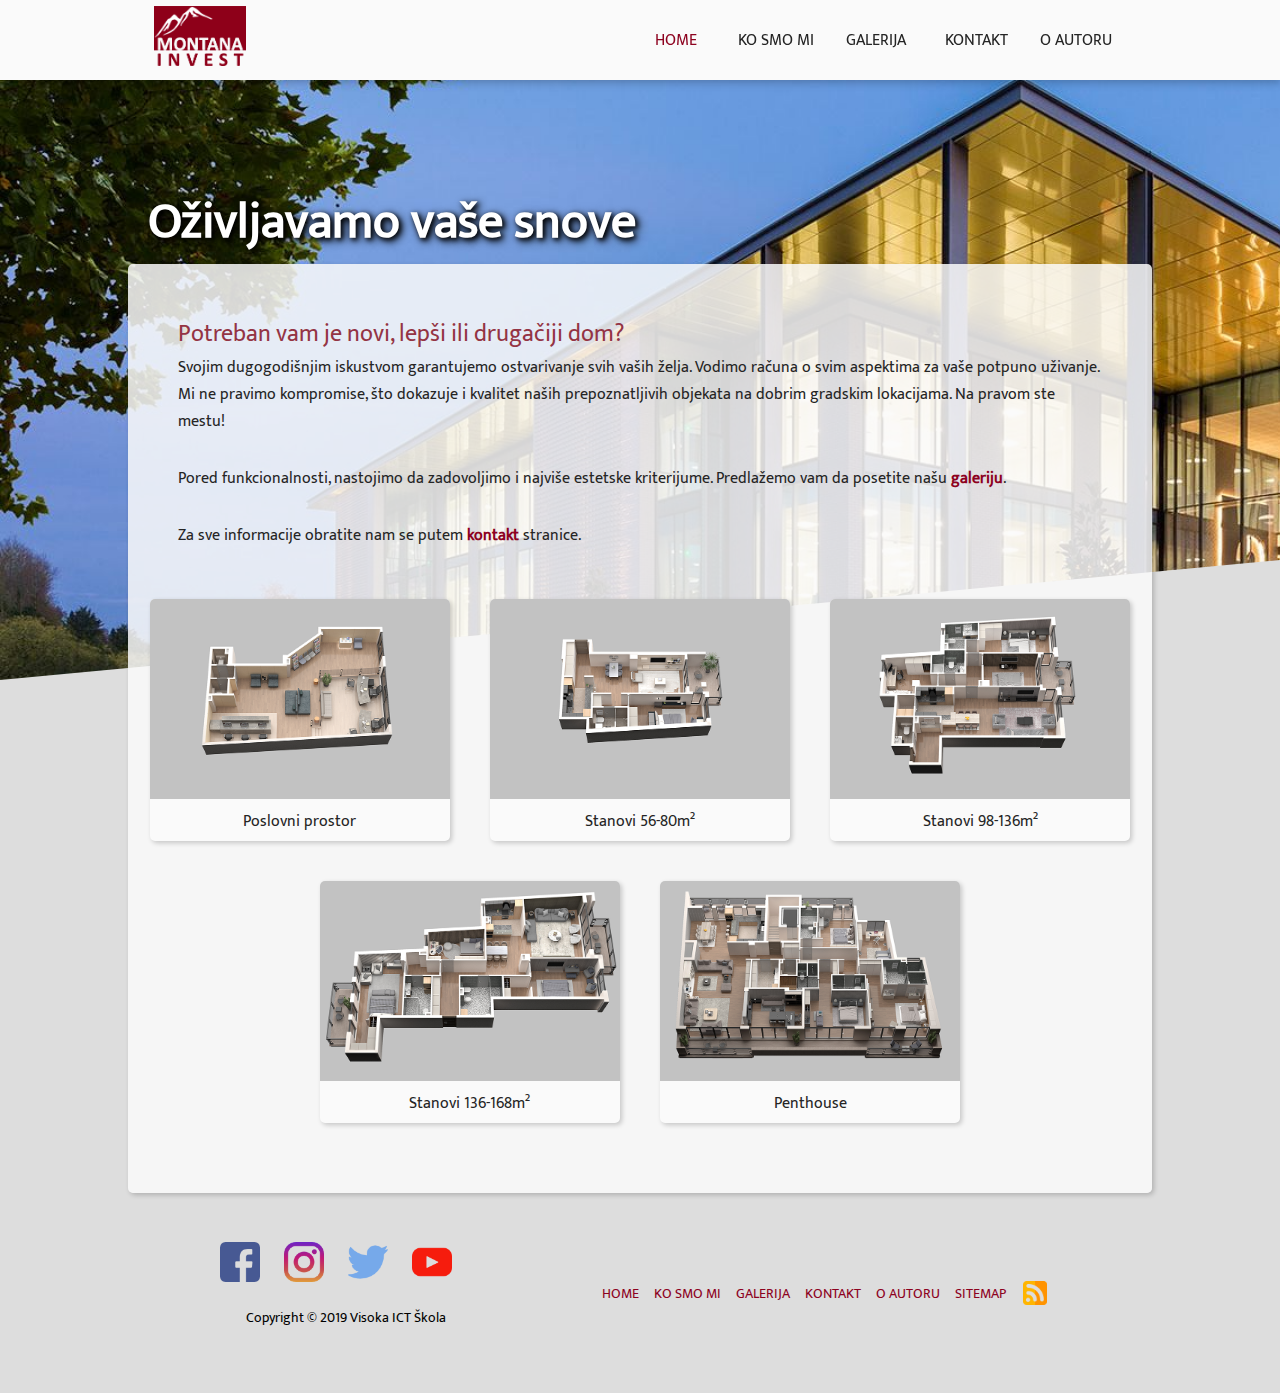
==== index.html @ 6c75fbe8 "novi" ====
<!DOCTYPE html>
<html>
	<head>
		<title>MONTANA INVEST - NA PRAVOM STE MESTU!</title>
		<link rel="stylesheet" type="text/css" href="css/style.css"/>
		<link rel="shortcut icon" href="favicon.ico"/>
		<meta charset="utf-8"/>
		<meta name="viewport" content="width=device-width, initial-scale=1"/>
		<meta name="author" content="Mihailo Ilic"/>
		<meta name="description" content="Osećajte se prijatno i bezbedno u vašem novom domu. Mi ćemo se pobrinuti za sve u cilju vašeg potpunog užitka bez kompromisa."/>
		<meta name="keywords" content="montana, invest, zgrada, stan"/> 
	</head>
	<body>
		<!-- Header -->
		<header class="header">
			<div class="logo">
				<a href="index.html">
					<img src="img/logo.png" alt="logo" />
				</a>
			</div>
			<div class="meni">
				<ul>
					<a class="active" href="index.html">
						<li>HOME</li>
					</a>
					<a href="about.html">
						<li>KO SMO MI</li>
					</a>
					<a href="gallery.html">
						<li>GALERIJA</li>
					</a>
					<a href="contact.html">
						<li>KONTAKT</li>
					</a>
					<a href="author.html">
						<li>O AUTORU</li>
					</a>
				</ul>
			</div>
			<!-- Responsive meni vertikalna lista-->
			<div class="vmeni">
				<a href="#">MENI&blacktriangledown;</a>
				<div class="vsadrzaj">
					<ul>
						<a class="active" href="index.html">
							<li>HOME</li>
						</a>
						<a href="about.html">
							<li>KO SMO MI</li>
						</a>
						<a href="gallery.html">
							<li>GALERIJA</li>
						</a>
						<a href="contact.html">
							<li>KONTAKT</li>
						</a>
						<a href="author.html">
							<li>O AUTORU</li>
						</a>
					</ul>
				</div>
			</div>
		</header>
		<!-- Sadrzaj -->
		<main>
			<div class="bg home"></div>
			<div class="okvir">
				<h1>Oživljavamo vaše snove</h1>
				<div class="content">
					<section class="tekst">
						<article>
							<header>
								<h2>Potreban vam je novi, lepši ili drugačiji dom?</h2>
							</header>
							<p>Svojim dugogodišnjim iskustvom garantujemo ostvarivanje svih vaših želja. Vodimo računa o svim aspektima za vaše potpuno uživanje. Mi ne pravimo kompromise, što dokazuje i kvalitet naših prepoznatljivih objekata na dobrim gradskim lokacijama. Na pravom ste mestu!</p>
							<p>Pored funkcionalnosti, nastojimo da zadovoljimo i najviše estetske kriterijume. Predlažemo vam da posetite našu <a href="gallery.html">galeriju</a>.</p>
							<p>Za sve informacije obratite nam se putem <a href="contact.html">kontakt</a> stranice.</p>
						</article>
					</section>
					<section class="ponuda">
						<a href="contact.html">
							<article>
								<figure>
									<img src="img/pprostor.png" alt="poslovni prostor" />
									<figcaption>Poslovni prostor</figcaption>
								</figure>
							</article>
						</a>
						<a href="contact.html">
							<article>
								<figure>
									<img src="img/stan1.png" alt="stan mali" />
									<figcaption>Stanovi 56-80m&sup2;</figcaption>
								</figure>
							</article>
						</a>
						<a href="contact.html">
							<article>
								<figure>
									<img src="img/stan2.png" alt="stan srednji" />
									<figcaption>Stanovi 98-136m&sup2;</figcaption>
								</figure>
							</article>
						</a>
						<a href="contact.html">
							<article>
								<figure>
									<img src="img/stan3.png" alt="stan veliki" />
									<figcaption>Stanovi 136-168m&sup2;</figcaption>
								</figure>
							</article>
						</a>
						<a href="contact.html">
							<article>
								<figure>
									<img src="img/penthouse.png" alt="penthouse" />
									<figcaption>Penthouse</figcaption>
								</figure>
							</article>
						</a>
					</section>
				</div>
			</div>
		</main>
		<!-- Footer --> 
		<footer>
			<div class="okvir">
					<div class="social">
						<ul>
							<li>
								<a href="http://www.facebook.com" target="_blank"><img src="img/facebook.png" alt="facebook"/></a>
							</li>
							<li>
								<a href="http://www.instagram.com" target="_blank"><img src="img/instagram.png" alt="instagram"/></a>
							</li>
							<li>
								<a href="http://www.twitter.com" target="_blank"><img src="img/twitter.png" alt="twitter"/></a>
							</li>
							<li>
								<a href="http://www.youtube.com" target="_blank"><img src="img/youtube.png" alt="youtube"/></a>
							</li>
						</ul>
						<div class="copy">
								<p>Copyright &copy; 2019 Visoka ICT Škola </p>
						</div>
					</div>
					<div class="fmeni">
						<ul>
							<a href="index.html">
								<li>HOME</li>
							</a>
							<a href="about.html">
								<li>KO SMO MI</li>
							</a>
							<a href="gallery.html">
								<li>GALERIJA</li>
							</a>
							<a href="contact.html">
								<li>KONTAKT</li>
							</a>
							<a href="author.html">
								<li>O AUTORU</li>
							</a>
							<a href="sitemap.xml">
								<li>SITEMAP</li>
							</a>
							<a href="rss.xml">
								<li><img src="img/rss.png" alt="rss" /></li>
							</a>
						</ul>
					</div>
			</div>
		</footer>
	</body>
</html>
---- css/style.css ----
@font-face {
	src: url("Mukta.ttf");
	font-family: "Mukta";
}
* {
	padding: 0px;
	margin: 0px;
	font-family: "Mukta";
}
a {
	text-decoration: none;
	color: #8d021f;
}
ul {
	list-style-type: none;
}
body {
	background-color: #ddd;
}
/* HEADER */
.header {
	position: fixed;
	top: 0px;
	left: 0px;
	z-index: 10;
	height: 80px;
	width: 100%;
	background-color: #fafafa;
	box-shadow: 1px 1px 10px rgba(0,0,0,0.3);
	display: flex;
	justify-content: space-between;
	align-items: center;
	padding: 0px 12%;
	box-sizing: border-box;
}
.logo img {
	height: 60px;
}
.logo img:hover {
	filter: drop-shadow(0px 0px 5px rgba(0,0,0,0.5));
}
.meni {
	height: 80px;
	
}
.meni ul {
	height: 80px;
	display: flex;
	align-items: center;
	
}
.meni ul li {
	width: 90px;
	margin: 5px;
	border-radius: 5px;
	text-align: center;
}
.meni ul a, .vsadrzaj ul a{
	text-decoration: none;
	color: #252525;
	
}
.meni ul a.active, .vsadrzaj ul a.active{
	color: #8d021f;
}
.meni ul li:hover, .vsadrzaj ul li:hover{
	background-color: #ddd;
	
}
/* RESPONSIVE VERTIKALNI MENI */
.vmeni{
	display: none;
	width: 60px;
	position: relative;
	font-size: 20px;
}
.vsadrzaj {
	display: none;
	position: absolute;
	left: -40px;
	width: 120px;
	
	background-color: #fafafa;
	box-shadow: 1px 1px 10px rgba(0,0,0,0.3);
	border-radius: 5px;
}
.vsadrzaj ul {
	text-align: center;
}
.vsadrzaj ul li {
	font-size: 16px;
	padding: 5px;
}
.vmeni:hover .vsadrzaj {
  display: block;
}
/* OKVIR */
main {
	position: relative;
	top: 80px;
	width: 100%;
	z-index: 2;	
	
	
}
.bg {
	position: absolute;
	height: 600px;
	width: 100%;
	z-index: -1;
	clip-path: polygon(0 0, 100% 0, 100% 80%, 0 100%);
	background-attachment: fixed;
	background-repeat: no-repeat;
	background-size: cover;
}
.bg.home{
	background-image: url("../img/home.jpg");
}
.bg.about{
	background-image: url("../img/about.jpg");
}
.bg.gallery{
	background-image: url("../img/gallery.jpg");
}
.bg.contact{
	background-image: url("../img/contact.jpg");
}
.bg.author{
	background-image: url("../img/author.jpg");
}
.okvir {
	padding-top: 100px;
	width: 80%;
	margin: 0px auto;
	animation: animacija 0.6s;
}
@keyframes animacija{
	0% { 
			transform: scale(0.9,0.9);	
			filter: opacity(60%) brightness(80%);
		
		}
	75% {
		transform: scale(1.02,1.02);
	}
	100% {  
			transform: scale(1,1);
			filter: none;
		}
}
.okvir h1 {
	margin-left: 20px;
	color: #fff;
	font-size: 50px;
	text-shadow: 3px 3px 10px #000, 2px 2px 5px #000;
}
/* SADRZAJ */
.content {
	background: rgba(250,250,250,0.85);
	width: 100%;
	min-height: 500px;
	border-radius: 5px;
	padding: 50px 0px;
	box-shadow: 2px 2px 5px rgba(0,0,0,0.2);
	box-sizing: border-box;
}  
.tekst {
	margin: 0px 50px;
}
.tekst h2 {
	color: #943444;
	font-weight: 400;
}
.tekst h3 {
	font-weight: 400;
	color: #943444;
	font-size: 16px;
}
.tekst p {
	margin-bottom: 30px;
	color: #252525;
}
.tekst a {
	font-weight: 600;
}
.distanca {
	margin-bottom: 100px;
}
/* SADRZAJ INDEX */
.ponuda {
	display: flex;
	flex-direction: row;
	flex-wrap: wrap;
	justify-content: center;
}
.ponuda a {
	color: #252525;
	margin: 20px;
}

.ponuda article {
	background-color: #fafafa;
	border-radius: 5px;
	box-shadow: 2px 2px 5px rgba(0,0,0,0.2);
}
.ponuda article:hover {
	box-shadow: 2px 2px 10px rgba(0,0,0,0.8);
}
.ponuda img {
	border-radius: 5px 5px 0px 0px;
	height: 200px;
}
.ponuda figcaption{
	padding-bottom: 6px;
	text-align: center;
}
/* GALERIJA SADRZAJ */
.galerija {
	padding: 0px 20px;
	display: flex;
	flex-direction: row;
	justify-content: space-evenly;
	flex-wrap: wrap;
}
.slika {
  width: 400px;
  height: 400px;
  display: flex;
  align-items: center;
  justify-content: center;
}
.slika img {
	width: 350px;
	height: 350px;
	border-radius: 5px;
	object-fit: cover;
	filter: saturate(0%);
	box-shadow: 2px 2px 5px rgba(0,0,0,0.2);
}
.slika img:hover {
	animation: zoom 0.5s;
	width: 400px;
	height: 400px;
	filter: saturate(100%);
}
@keyframes zoom {
	0% {
		filter: saturate(0%);
		width: 350px;
		height: 350px;
	}
	100% {
		width: 400px;
		height: 400px;
		filter: saturate(100%);
	}
}
/* FOOTER */
footer {
	margin-top: 80px;
	width: 100%;
}
footer .okvir {
	box-sizing: border-box;
	height: 200px;
	padding: 20px 30px;
	display: flex;
	justify-content: space-around;
	align-items: center;
	flex-direction: row;
	flex-wrap: wrap;
	
}
.social ul li{
	display: inline-block;
	margin-right: 20px;
}
.social img {
	width: 40px;
}
.social img:hover{
	transform: scale(1.15,1.15);
}
.social p {
	margin: 15px 0px;
	text-align: center;
	font-size: 14px;
}
.fmeni {
	text-align: center;
}
.fmeni ul {
	display: flex;
	justify-content: center;
	flex-wrap: wrap;
	align-items: center;
	
}
.fmeni ul li {
	margin-right: 5px;
	padding: 0px 5px;
	border-radius: 5px;
	font-size: 14px;
}
.fmeni img {
	margin: 7px 3px 0px 2px;
	width: 24px;
}
.fmeni ul li:hover {
	background-color: #bbb;
}
/* RESPONSIVE */
@media only screen and (max-width: 700px){
	.meni {
		display: none;
	}
	.vmeni {
		display: block;
	}
}
@media only screen and (max-width: 750px){
	.okvir {
		width: 90%;
	}
	.okvir h1 {
	font-size: 35px;
	margin-left: 0px;
	}
	.header {
		height: 60px;
		padding: 0px 5%;
	}
	.logo img {
		height: 35px;
	}
	main {
		top: 60px;
	}
	.content {
		padding-top: 30px;
	}
	.tekst {
	margin: 0px 30px;
	}
	footer {
		margin-top: 60px;
	}
}
@media only screen and (min-width: 1600px){
	.okvir {
		width: 1250px;
	}


}
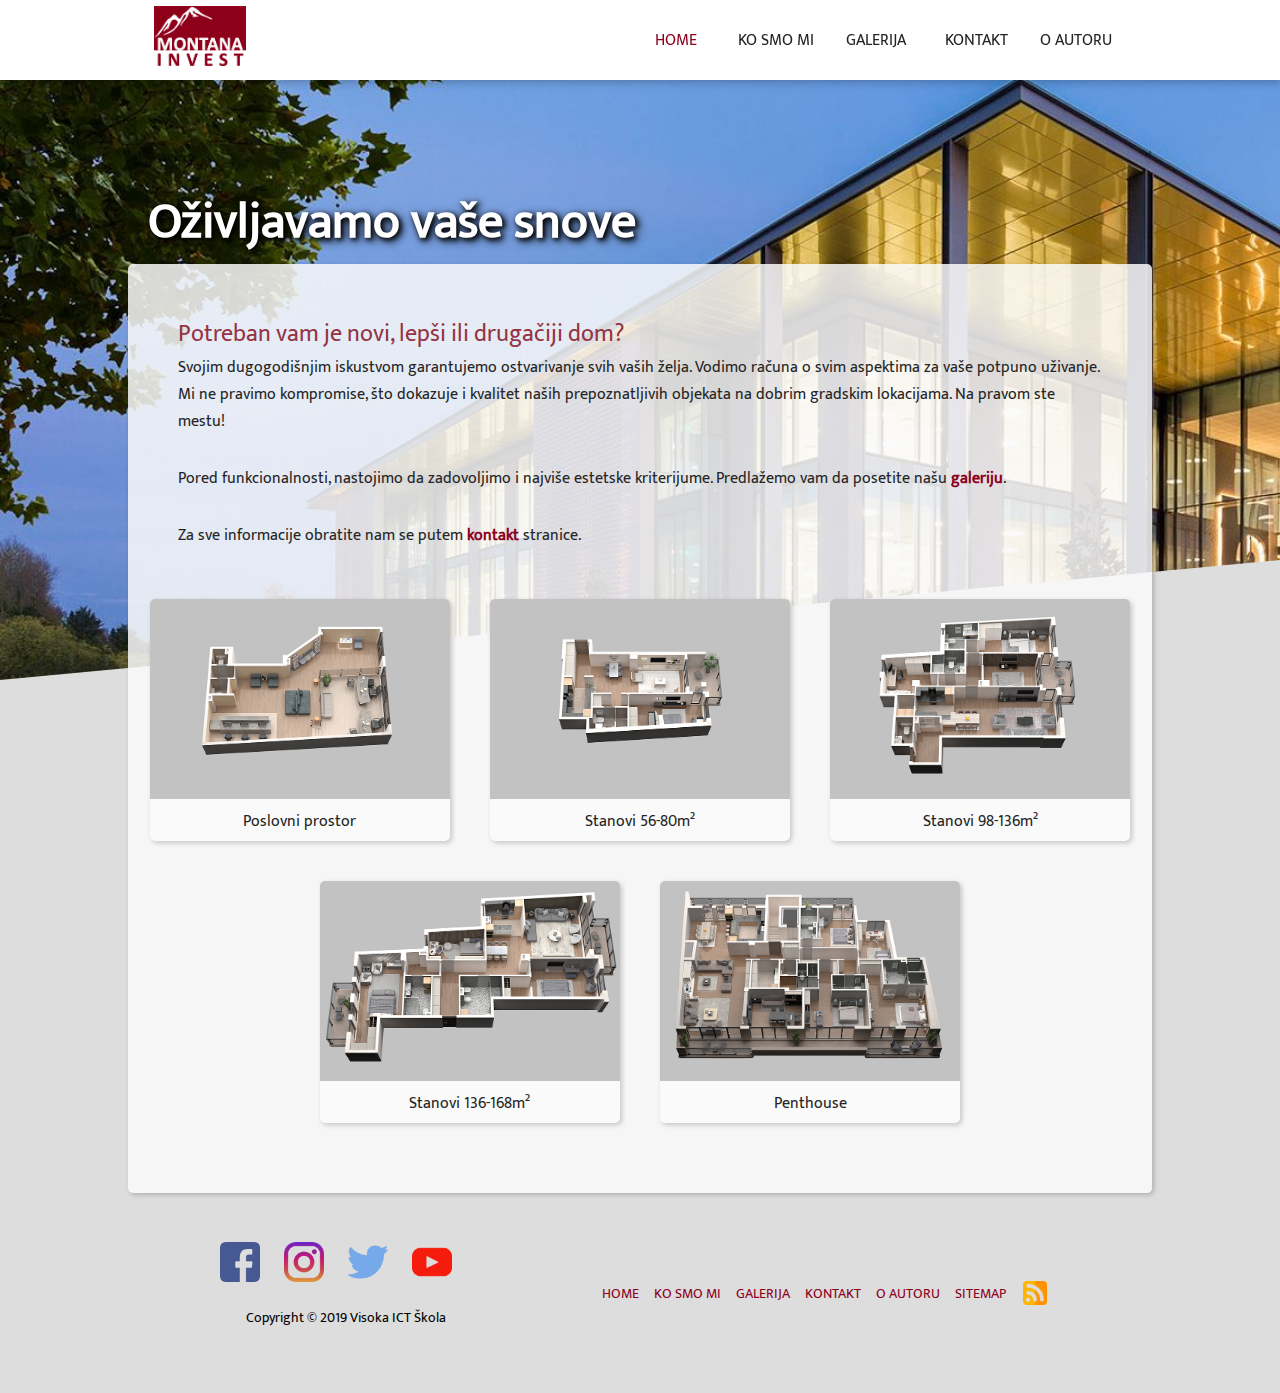
==== commit 7a6c77bc: "f" ====
--- a/index.html
+++ b/index.html
@@ -1,7 +1,7 @@
 <!DOCTYPE html>
 <html>
 	<head>
-		<title>MONTANA INVEST - NA PRAVOM STE MESTU!</title>
+		<title>MONTANA INVEST - Na pravom ste mestu!</title>
 		<link rel="stylesheet" type="text/css" href="css/style.css"/>
 		<link rel="shortcut icon" href="favicon.ico"/>
 		<meta charset="utf-8"/>
--- a/css/style.css
+++ b/css/style.css
@@ -16,6 +16,21 @@
 }
 body {
 	background-color: #ddd;
+}
+h2 {
+	color: #943444;
+	font-weight: 400;
+}
+h1 {
+	margin-left: 20px;
+	color: #fff;
+	font-size: 50px;
+	text-shadow: 3px 3px 10px #000, 2px 2px 5px #000;
+}
+h3 {
+	font-weight: 400;
+	color: #943444;
+	font-size: 16px;
 }
 /* HEADER */
 .header {
@@ -25,7 +40,7 @@
 	z-index: 10;
 	height: 80px;
 	width: 100%;
-	background-color: #fafafa;
+	background-color: #fff;
 	box-shadow: 1px 1px 10px rgba(0,0,0,0.3);
 	display: flex;
 	justify-content: space-between;
@@ -148,12 +163,6 @@
 			filter: none;
 		}
 }
-.okvir h1 {
-	margin-left: 20px;
-	color: #fff;
-	font-size: 50px;
-	text-shadow: 3px 3px 10px #000, 2px 2px 5px #000;
-}
 /* SADRZAJ */
 .content {
 	background: rgba(250,250,250,0.85);
@@ -165,16 +174,7 @@
 	box-sizing: border-box;
 }  
 .tekst {
-	margin: 0px 50px;
-}
-.tekst h2 {
-	color: #943444;
-	font-weight: 400;
-}
-.tekst h3 {
-	font-weight: 400;
-	color: #943444;
-	font-size: 16px;
+	padding: 0px 50px;
 }
 .tekst p {
 	margin-bottom: 30px;
@@ -183,9 +183,6 @@
 .tekst a {
 	font-weight: 600;
 }
-.distanca {
-	margin-bottom: 100px;
-}
 /* SADRZAJ INDEX */
 .ponuda {
 	display: flex;
@@ -213,6 +210,21 @@
 .ponuda figcaption{
 	padding-bottom: 6px;
 	text-align: center;
+}
+/* SADRZAJ O NAMA */
+.video {
+	display: flex;
+	justify-content: center;
+	margin: 20px 0px;
+}
+.video video {
+	width: 500px;
+	border-radius: 5px;
+	box-shadow: 2px 2px 5px rgba(0,0,0,0.2);
+}
+.video video:focus {
+	outline: none;
+	
 }
 /* GALERIJA SADRZAJ */
 .galerija {
@@ -255,6 +267,108 @@
 		filter: saturate(100%);
 	}
 }
+/* SADRZAJ KONTAKT */
+.kontakt {
+	padding: 0px 50px;
+	display: flex;
+	flex-direction: row;
+	flex-wrap: wrap;
+	justify-content: space-between;
+}
+.info {
+	margin-bottom: 40px;
+	margin-right: 20px;
+}
+.info li {
+	display: flex;
+	margin: 10px 0px;
+}
+.info li span {
+	margin-top: 5px;
+	margin-right: 10px;
+}
+
+.info img {
+	margin-top: 30px;
+	border-radius: 5px;
+	width: 300px;
+}
+.forma table {
+	font-size: 12px;
+	width: 300px;
+}
+.forma td {
+	padding-top: 10px;
+	padding-bottom: 10px;
+}
+.forma input[type="text"], .forma input[type="email"], .forma select {
+	width: 300px;
+	background: none;
+	border: none;
+	border-bottom: 1px solid rgba(116,25,45, 0.4);
+	
+}
+.forma input[type="text"]:focus, .forma input[type="email"]:focus, .forma select:focus {
+	border-bottom: 1px solid #8d021f;
+	outline: none;
+}
+.required {
+	color: #8d021f;
+}
+.poruka {
+	width: 300px;
+	max-width: 300px;
+	height: 100px;
+	background: none;
+	border:  1px solid rgba(116,25,45, 0.4);
+}
+.poruka:focus {
+	border:  1px solid #8d021f;
+	outline: none;
+}
+.bwrapper {
+	display: flex;
+	justify-content: center;
+}
+.button {
+	width: 80px;
+	padding: 3px;
+	margin: 0px 5px;
+	background-color: #9e4252;
+	color: #fff;
+	border: none;
+	border-radius: 5px;
+}
+.button:hover {
+	background-color:#8d021f;
+	cursor: pointer;
+}
+/* SADRZAJ AUTOR */
+.autor {
+	padding: 0px 50px;
+	display: flex;
+	flex-wrap: wrap;
+	justify-content: space-around;
+}
+.autor figure {
+	width: 200px;
+	background-color: #fff;
+	box-shadow: 2px 2px 5px rgba(0,0,0,0.2);
+	border-radius: 5px;
+	margin: 20px;
+}
+.autor figcaption {
+	background-color: none;
+	text-align: center;
+	padding-bottom: 5px;
+}
+.autor img {
+	width: 200px;
+	border-radius: 5px 5px 0px 0px;
+}
+.atekst {
+	width: 500px;
+}
 /* FOOTER */
 footer {
 	margin-top: 80px;
@@ -322,7 +436,7 @@
 	.okvir {
 		width: 90%;
 	}
-	.okvir h1 {
+	h1 {
 	font-size: 35px;
 	margin-left: 0px;
 	}
@@ -331,7 +445,7 @@
 		padding: 0px 5%;
 	}
 	.logo img {
-		height: 35px;
+		height: 40px;
 	}
 	main {
 		top: 60px;
@@ -339,11 +453,17 @@
 	.content {
 		padding-top: 30px;
 	}
-	.tekst {
-	margin: 0px 30px;
+	.tekst, .kontakt, .autor {
+	padding: 0px 30px;
+	}
+	.kontakt {
+		justify-content: center;
 	}
 	footer {
 		margin-top: 60px;
+	}
+	.video video {
+		width: 300px;
 	}
 }
 @media only screen and (min-width: 1600px){
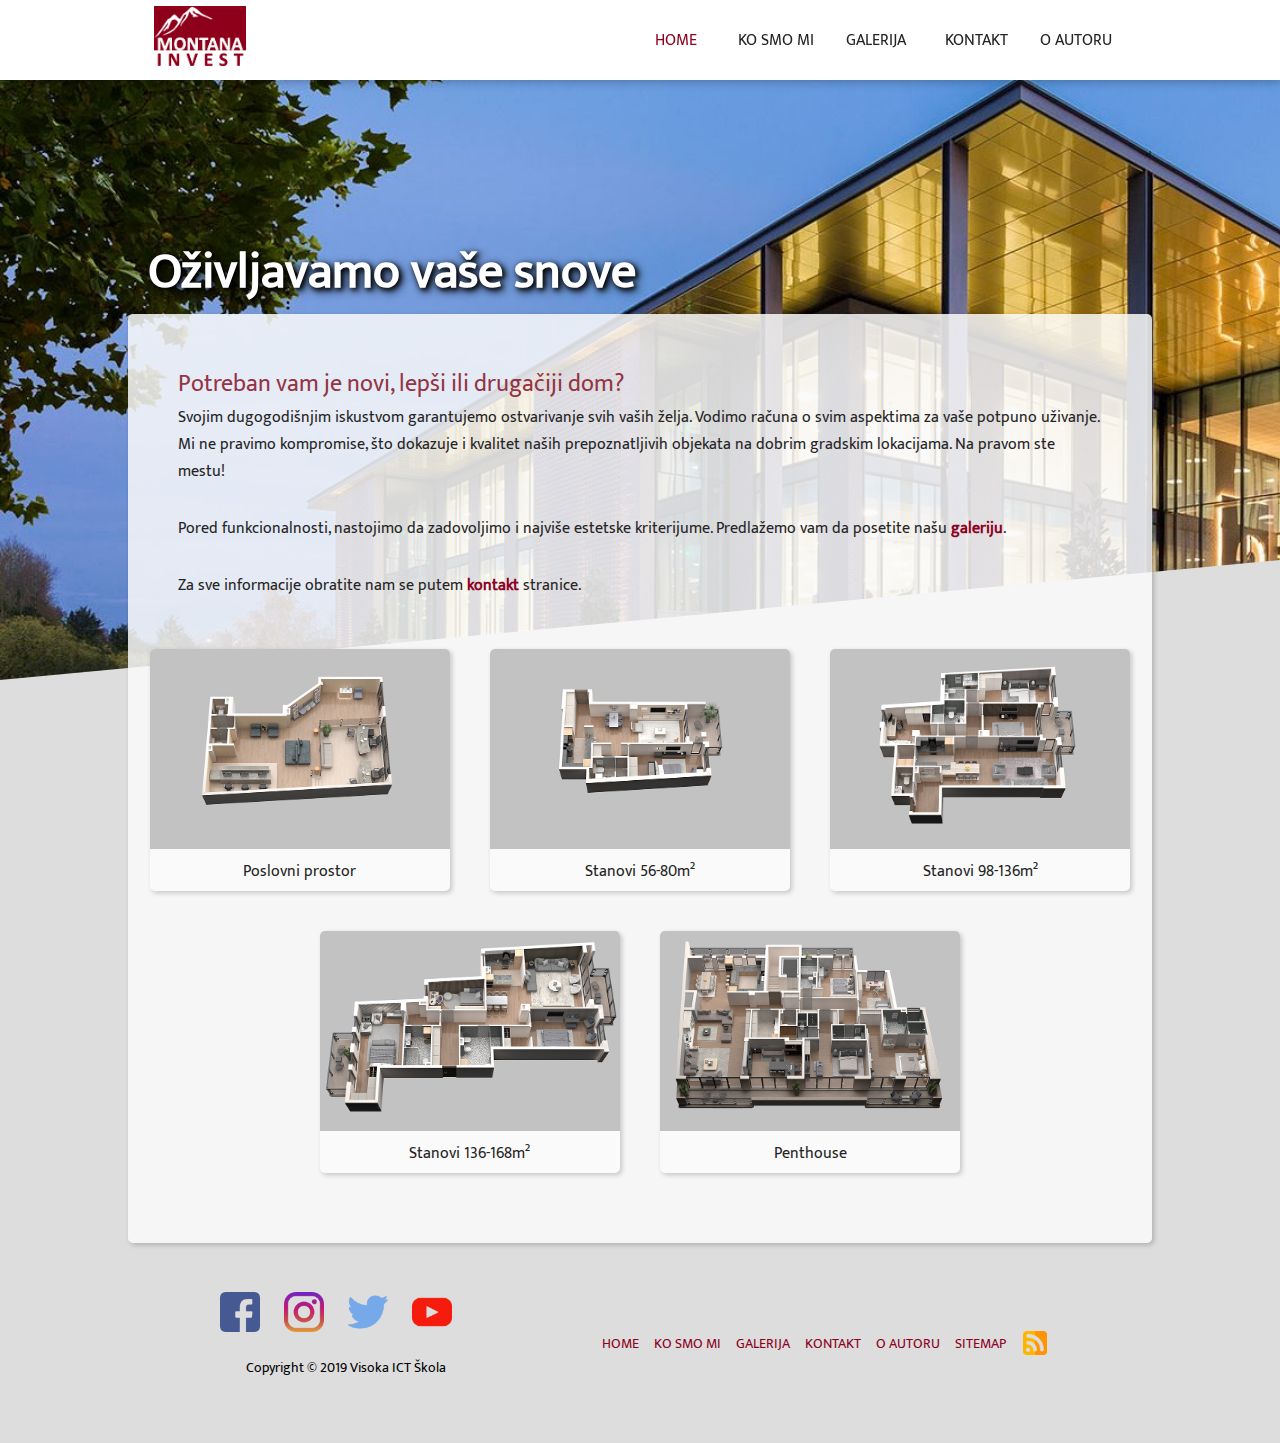
==== commit 6340a61c: "final" ====
--- a/index.html
+++ b/index.html
@@ -18,7 +18,7 @@
 					<img src="img/logo.png" alt="logo" />
 				</a>
 			</div>
-			<div class="meni">
+			<nav class="meni">
 				<ul>
 					<a class="active" href="index.html">
 						<li>HOME</li>
@@ -36,11 +36,11 @@
 						<li>O AUTORU</li>
 					</a>
 				</ul>
-			</div>
+			</nav>
 			<!-- Responsive meni vertikalna lista-->
 			<div class="vmeni">
 				<a href="#">MENI&blacktriangledown;</a>
-				<div class="vsadrzaj">
+				<nav class="vsadrzaj">
 					<ul>
 						<a class="active" href="index.html">
 							<li>HOME</li>
@@ -58,7 +58,7 @@
 							<li>O AUTORU</li>
 						</a>
 					</ul>
-				</div>
+				</nav>
 			</div>
 		</header>
 		<!-- Sadrzaj -->
@@ -144,7 +144,7 @@
 								<p>Copyright &copy; 2019 Visoka ICT Škola </p>
 						</div>
 					</div>
-					<div class="fmeni">
+					<nav class="fmeni">
 						<ul>
 							<a href="index.html">
 								<li>HOME</li>
@@ -168,7 +168,7 @@
 								<li><img src="img/rss.png" alt="rss" /></li>
 							</a>
 						</ul>
-					</div>
+					</nav>
 			</div>
 		</footer>
 	</body>
--- a/css/style.css
+++ b/css/style.css
@@ -144,10 +144,10 @@
 	background-image: url("../img/author.jpg");
 }
 .okvir {
-	padding-top: 100px;
+	padding-top: 150px;
 	width: 80%;
 	margin: 0px auto;
-	animation: animacija 0.6s;
+	animation: animacija 0.6s ease-in-out;
 }
 @keyframes animacija{
 	0% { 
@@ -248,28 +248,17 @@
 	object-fit: cover;
 	filter: saturate(0%);
 	box-shadow: 2px 2px 5px rgba(0,0,0,0.2);
+	transition: width 0.2s, height 0.2s, filter 0.5s;
 }
 .slika img:hover {
-	animation: zoom 0.5s;
 	width: 400px;
 	height: 400px;
 	filter: saturate(100%);
 }
-@keyframes zoom {
-	0% {
-		filter: saturate(0%);
-		width: 350px;
-		height: 350px;
-	}
-	100% {
-		width: 400px;
-		height: 400px;
-		filter: saturate(100%);
-	}
-}
+
 /* SADRZAJ KONTAKT */
 .kontakt {
-	padding: 0px 50px;
+	padding: 0px 100px;
 	display: flex;
 	flex-direction: row;
 	flex-wrap: wrap;
@@ -355,7 +344,7 @@
 	background-color: #fff;
 	box-shadow: 2px 2px 5px rgba(0,0,0,0.2);
 	border-radius: 5px;
-	margin: 20px;
+	margin: 40px;
 }
 .autor figcaption {
 	background-color: none;
@@ -368,6 +357,12 @@
 }
 .atekst {
 	width: 500px;
+}
+.atekst h2{
+	margin-top: 30px;
+}
+.atekst p {
+	text-align: justify;
 }
 /* FOOTER */
 footer {
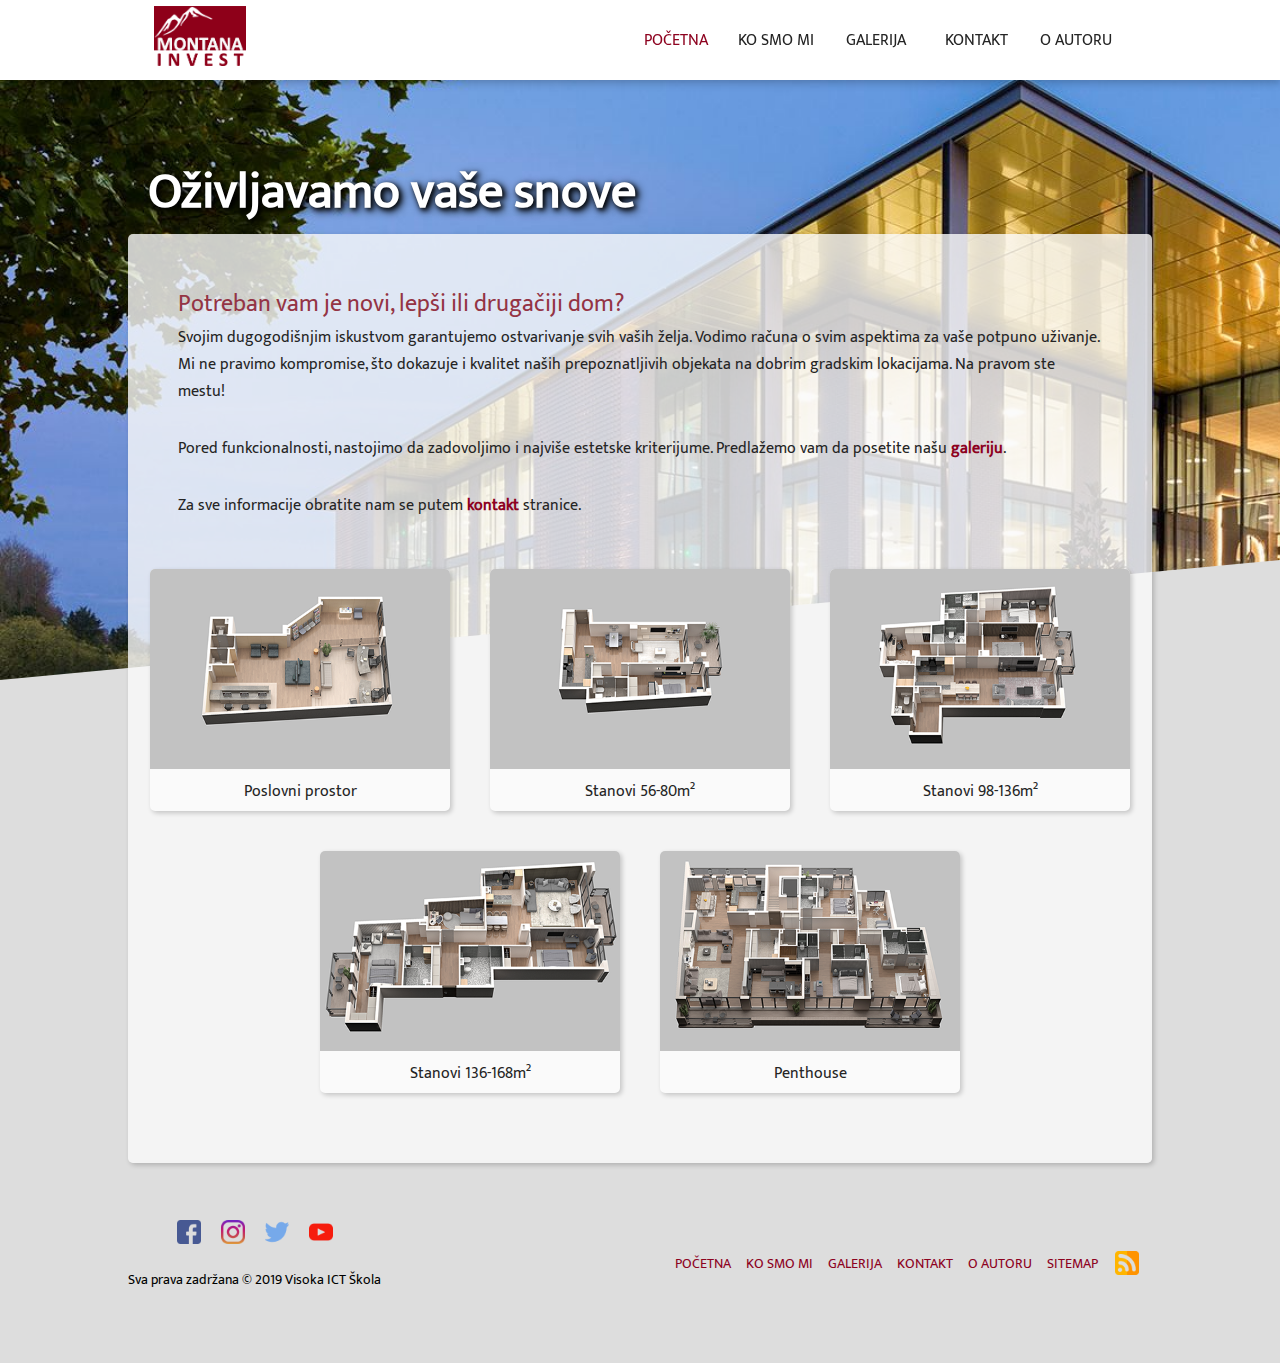
==== commit dbe037c4: "final" ====
--- a/index.html
+++ b/index.html
@@ -15,13 +15,13 @@
 		<header class="header">
 			<div class="logo">
 				<a href="index.html">
-					<img src="img/logo.png" alt="logo" />
+					<img src="img/logo.png" alt="logo"/>
 				</a>
 			</div>
 			<nav class="meni">
 				<ul>
 					<a class="active" href="index.html">
-						<li>HOME</li>
+						<li>POČETNA</li>
 					</a>
 					<a href="about.html">
 						<li>KO SMO MI</li>
@@ -43,7 +43,7 @@
 				<nav class="vsadrzaj">
 					<ul>
 						<a class="active" href="index.html">
-							<li>HOME</li>
+							<li>POČETNA</li>
 						</a>
 						<a href="about.html">
 							<li>KO SMO MI</li>
@@ -81,7 +81,7 @@
 						<a href="contact.html">
 							<article>
 								<figure>
-									<img src="img/pprostor.png" alt="poslovni prostor" />
+									<img src="img/pprostor.png" alt="poslovni prostor"/>
 									<figcaption>Poslovni prostor</figcaption>
 								</figure>
 							</article>
@@ -89,7 +89,7 @@
 						<a href="contact.html">
 							<article>
 								<figure>
-									<img src="img/stan1.png" alt="stan mali" />
+									<img src="img/stanMali.png" alt="stan mali"/>
 									<figcaption>Stanovi 56-80m&sup2;</figcaption>
 								</figure>
 							</article>
@@ -97,7 +97,7 @@
 						<a href="contact.html">
 							<article>
 								<figure>
-									<img src="img/stan2.png" alt="stan srednji" />
+									<img src="img/stanSrednji.png" alt="stan srednji"/>
 									<figcaption>Stanovi 98-136m&sup2;</figcaption>
 								</figure>
 							</article>
@@ -105,7 +105,7 @@
 						<a href="contact.html">
 							<article>
 								<figure>
-									<img src="img/stan3.png" alt="stan veliki" />
+									<img src="img/stanVeliki.png" alt="stan veliki"/>
 									<figcaption>Stanovi 136-168m&sup2;</figcaption>
 								</figure>
 							</article>
@@ -113,7 +113,7 @@
 						<a href="contact.html">
 							<article>
 								<figure>
-									<img src="img/penthouse.png" alt="penthouse" />
+									<img src="img/penthouse.png" alt="penthouse"/>
 									<figcaption>Penthouse</figcaption>
 								</figure>
 							</article>
@@ -125,50 +125,50 @@
 		<!-- Footer --> 
 		<footer>
 			<div class="okvir">
-					<div class="social">
-						<ul>
-							<li>
-								<a href="http://www.facebook.com" target="_blank"><img src="img/facebook.png" alt="facebook"/></a>
-							</li>
-							<li>
-								<a href="http://www.instagram.com" target="_blank"><img src="img/instagram.png" alt="instagram"/></a>
-							</li>
-							<li>
-								<a href="http://www.twitter.com" target="_blank"><img src="img/twitter.png" alt="twitter"/></a>
-							</li>
-							<li>
-								<a href="http://www.youtube.com" target="_blank"><img src="img/youtube.png" alt="youtube"/></a>
-							</li>
-						</ul>
-						<div class="copy">
-								<p>Copyright &copy; 2019 Visoka ICT Škola </p>
-						</div>
+				<div class="social">
+					<ul>
+						<li>
+							<a href="http://www.facebook.com" target="_blank"><img src="img/facebook.png" alt="facebook"/></a>
+						</li>
+						<li>
+							<a href="http://www.instagram.com" target="_blank"><img src="img/instagram.png" alt="instagram"/></a>
+						</li>
+						<li>
+							<a href="http://www.twitter.com" target="_blank"><img src="img/twitter.png" alt="twitter"/></a>
+						</li>
+						<li>
+							<a href="http://www.youtube.com" target="_blank"><img src="img/youtube.png" alt="youtube"/></a>
+						</li>
+					</ul>
+					<div class="copy">
+						<p>Sva prava zadržana &copy; 2019 Visoka ICT Škola </p>
 					</div>
-					<nav class="fmeni">
-						<ul>
-							<a href="index.html">
-								<li>HOME</li>
-							</a>
-							<a href="about.html">
-								<li>KO SMO MI</li>
-							</a>
-							<a href="gallery.html">
-								<li>GALERIJA</li>
-							</a>
-							<a href="contact.html">
-								<li>KONTAKT</li>
-							</a>
-							<a href="author.html">
-								<li>O AUTORU</li>
-							</a>
-							<a href="sitemap.xml">
-								<li>SITEMAP</li>
-							</a>
-							<a href="rss.xml">
-								<li><img src="img/rss.png" alt="rss" /></li>
-							</a>
-						</ul>
-					</nav>
+				</div>
+				<nav class="fmeni">
+					<ul>
+						<a href="index.html">
+							<li>POČETNA</li>
+						</a>
+						<a href="about.html">
+							<li>KO SMO MI</li>
+						</a>
+						<a href="gallery.html">
+							<li>GALERIJA</li>
+						</a>
+						<a href="contact.html">
+							<li>KONTAKT</li>
+						</a>
+						<a href="author.html">
+							<li>O AUTORU</li>
+						</a>
+						<a href="sitemap.xml">
+							<li>SITEMAP</li>
+						</a>
+						<a href="rss.xml">
+							<li><img src="img/rss.png" alt="rss"/></li>
+						</a>
+					</ul>
+				</nav>
 			</div>
 		</footer>
 	</body>
--- a/css/style.css
+++ b/css/style.css
@@ -54,15 +54,10 @@
 .logo img:hover {
 	filter: drop-shadow(0px 0px 5px rgba(0,0,0,0.5));
 }
-.meni {
-	height: 80px;
-	
-}
 .meni ul {
 	height: 80px;
 	display: flex;
 	align-items: center;
-	
 }
 .meni ul li {
 	width: 90px;
@@ -73,14 +68,12 @@
 .meni ul a, .vsadrzaj ul a{
 	text-decoration: none;
 	color: #252525;
-	
 }
 .meni ul a.active, .vsadrzaj ul a.active{
 	color: #8d021f;
 }
 .meni ul li:hover, .vsadrzaj ul li:hover{
 	background-color: #ddd;
-	
 }
 /* RESPONSIVE VERTIKALNI MENI */
 .vmeni{
@@ -114,9 +107,7 @@
 	position: relative;
 	top: 80px;
 	width: 100%;
-	z-index: 2;	
-	
-	
+	z-index: 2;		
 }
 .bg {
 	position: absolute;
@@ -144,7 +135,7 @@
 	background-image: url("../img/author.jpg");
 }
 .okvir {
-	padding-top: 150px;
+	padding-top: 70px;
 	width: 80%;
 	margin: 0px auto;
 	animation: animacija 0.6s ease-in-out;
@@ -165,7 +156,7 @@
 }
 /* SADRZAJ */
 .content {
-	background: rgba(250,250,250,0.85);
+	background: rgba(250,250,250,0.80);
 	width: 100%;
 	min-height: 500px;
 	border-radius: 5px;
@@ -194,7 +185,6 @@
 	color: #252525;
 	margin: 20px;
 }
-
 .ponuda article {
 	background-color: #fafafa;
 	border-radius: 5px;
@@ -252,10 +242,9 @@
 }
 .slika img:hover {
 	width: 400px;
-	height: 400px;
+	height: 400px; 
 	filter: saturate(100%);
 }
-
 /* SADRZAJ KONTAKT */
 .kontakt {
 	padding: 0px 100px;
@@ -276,7 +265,6 @@
 	margin-top: 5px;
 	margin-right: 10px;
 }
-
 .info img {
 	margin-top: 30px;
 	border-radius: 5px;
@@ -295,7 +283,6 @@
 	background: none;
 	border: none;
 	border-bottom: 1px solid rgba(116,25,45, 0.4);
-	
 }
 .forma input[type="text"]:focus, .forma input[type="email"]:focus, .forma select:focus {
 	border-bottom: 1px solid #8d021f;
@@ -372,23 +359,25 @@
 footer .okvir {
 	box-sizing: border-box;
 	height: 200px;
-	padding: 20px 30px;
-	display: flex;
-	justify-content: space-around;
+	padding: 20px 0px;
+	display: flex;
+	justify-content: space-between;
 	align-items: center;
 	flex-direction: row;
 	flex-wrap: wrap;
-	
+}
+.social ul {
+	display: flex;
+	justify-content: center;
 }
 .social ul li{
-	display: inline-block;
-	margin-right: 20px;
+	margin: 0px 10px;
 }
 .social img {
-	width: 40px;
+	width: 24px;
 }
 .social img:hover{
-	transform: scale(1.15,1.15);
+	transform: scale(1.2,1.2);
 }
 .social p {
 	margin: 15px 0px;
@@ -403,7 +392,6 @@
 	justify-content: center;
 	flex-wrap: wrap;
 	align-items: center;
-	
 }
 .fmeni ul li {
 	margin-right: 5px;
@@ -457,6 +445,9 @@
 	footer {
 		margin-top: 60px;
 	}
+	footer .okvir {
+		justify-content: center;
+	}
 	.video video {
 		width: 300px;
 	}
@@ -465,6 +456,4 @@
 	.okvir {
 		width: 1250px;
 	}
-
-
 }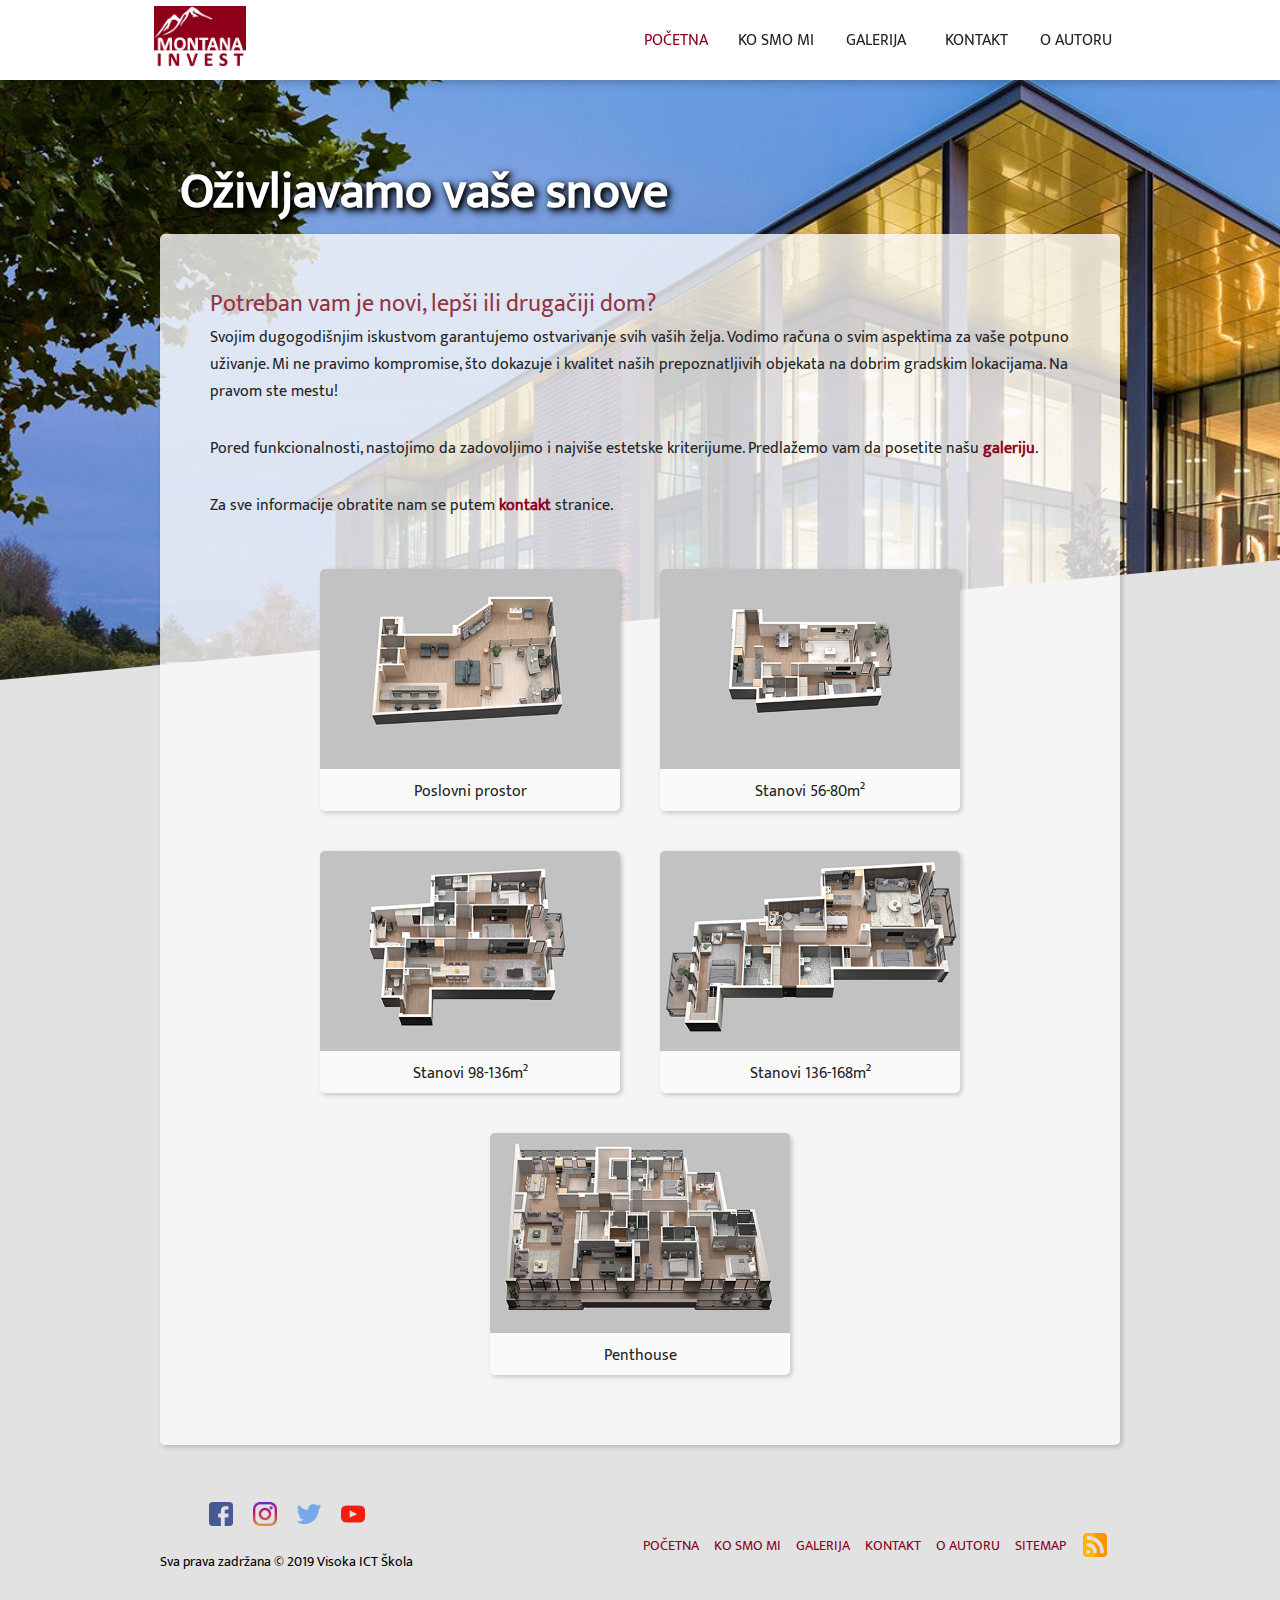
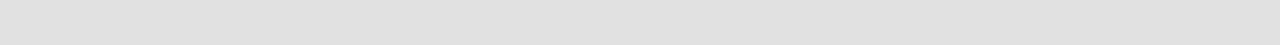
==== commit 3492ed64: "FINAL" ====
--- a/index.html
+++ b/index.html
@@ -8,7 +8,7 @@
 		<meta name="viewport" content="width=device-width, initial-scale=1"/>
 		<meta name="author" content="Mihailo Ilic"/>
 		<meta name="description" content="Osećajte se prijatno i bezbedno u vašem novom domu. Mi ćemo se pobrinuti za sve u cilju vašeg potpunog užitka bez kompromisa."/>
-		<meta name="keywords" content="montana, invest, zgrada, stan"/> 
+		<meta name="keywords" content="montana, invest, zgrada, stan, sigurno"/> 
 	</head>
 	<body>
 		<!-- Header -->
@@ -128,16 +128,16 @@
 				<div class="social">
 					<ul>
 						<li>
-							<a href="http://www.facebook.com" target="_blank"><img src="img/facebook.png" alt="facebook"/></a>
+							<a href="https://www.facebook.com/Montana-Invest-108447897306201" target="_blank"><img src="img/facebook.png" alt="facebook"/></a>
 						</li>
 						<li>
-							<a href="http://www.instagram.com" target="_blank"><img src="img/instagram.png" alt="instagram"/></a>
+							<a href="https://www.instagram.com/montana.invest2019/" target="_blank"><img src="img/instagram.png" alt="instagram"/></a>
 						</li>
 						<li>
-							<a href="http://www.twitter.com" target="_blank"><img src="img/twitter.png" alt="twitter"/></a>
+							<a href="https://twitter.com/InvestMontana" target="_blank"><img src="img/twitter.png" alt="twitter"/></a>
 						</li>
 						<li>
-							<a href="http://www.youtube.com" target="_blank"><img src="img/youtube.png" alt="youtube"/></a>
+							<a href="https://www.youtube.com/channel/UCkJOMgBvG6kSP62nm9jU7UA/" target="_blank"><img src="img/youtube.png" alt="youtube"/></a>
 						</li>
 					</ul>
 					<div class="copy">
--- a/css/style.css
+++ b/css/style.css
@@ -15,7 +15,7 @@
 	list-style-type: none;
 }
 body {
-	background-color: #ddd;
+	background-color: #e2e2e2;
 }
 h2 {
 	color: #943444;
@@ -107,7 +107,7 @@
 	position: relative;
 	top: 80px;
 	width: 100%;
-	z-index: 2;		
+	z-index: 2;
 }
 .bg {
 	position: absolute;
@@ -135,8 +135,9 @@
 	background-image: url("../img/author.jpg");
 }
 .okvir {
-	padding-top: 70px;
-	width: 80%;
+	position: relative;
+	top: 70px;
+	width: 75%;
 	margin: 0px auto;
 	animation: animacija 0.6s ease-in-out;
 }
@@ -156,7 +157,7 @@
 }
 /* SADRZAJ */
 .content {
-	background: rgba(250,250,250,0.80);
+	background: rgba(250,250,250,0.8);
 	width: 100%;
 	min-height: 500px;
 	border-radius: 5px;
@@ -214,7 +215,6 @@
 }
 .video video:focus {
 	outline: none;
-	
 }
 /* GALERIJA SADRZAJ */
 .galerija {
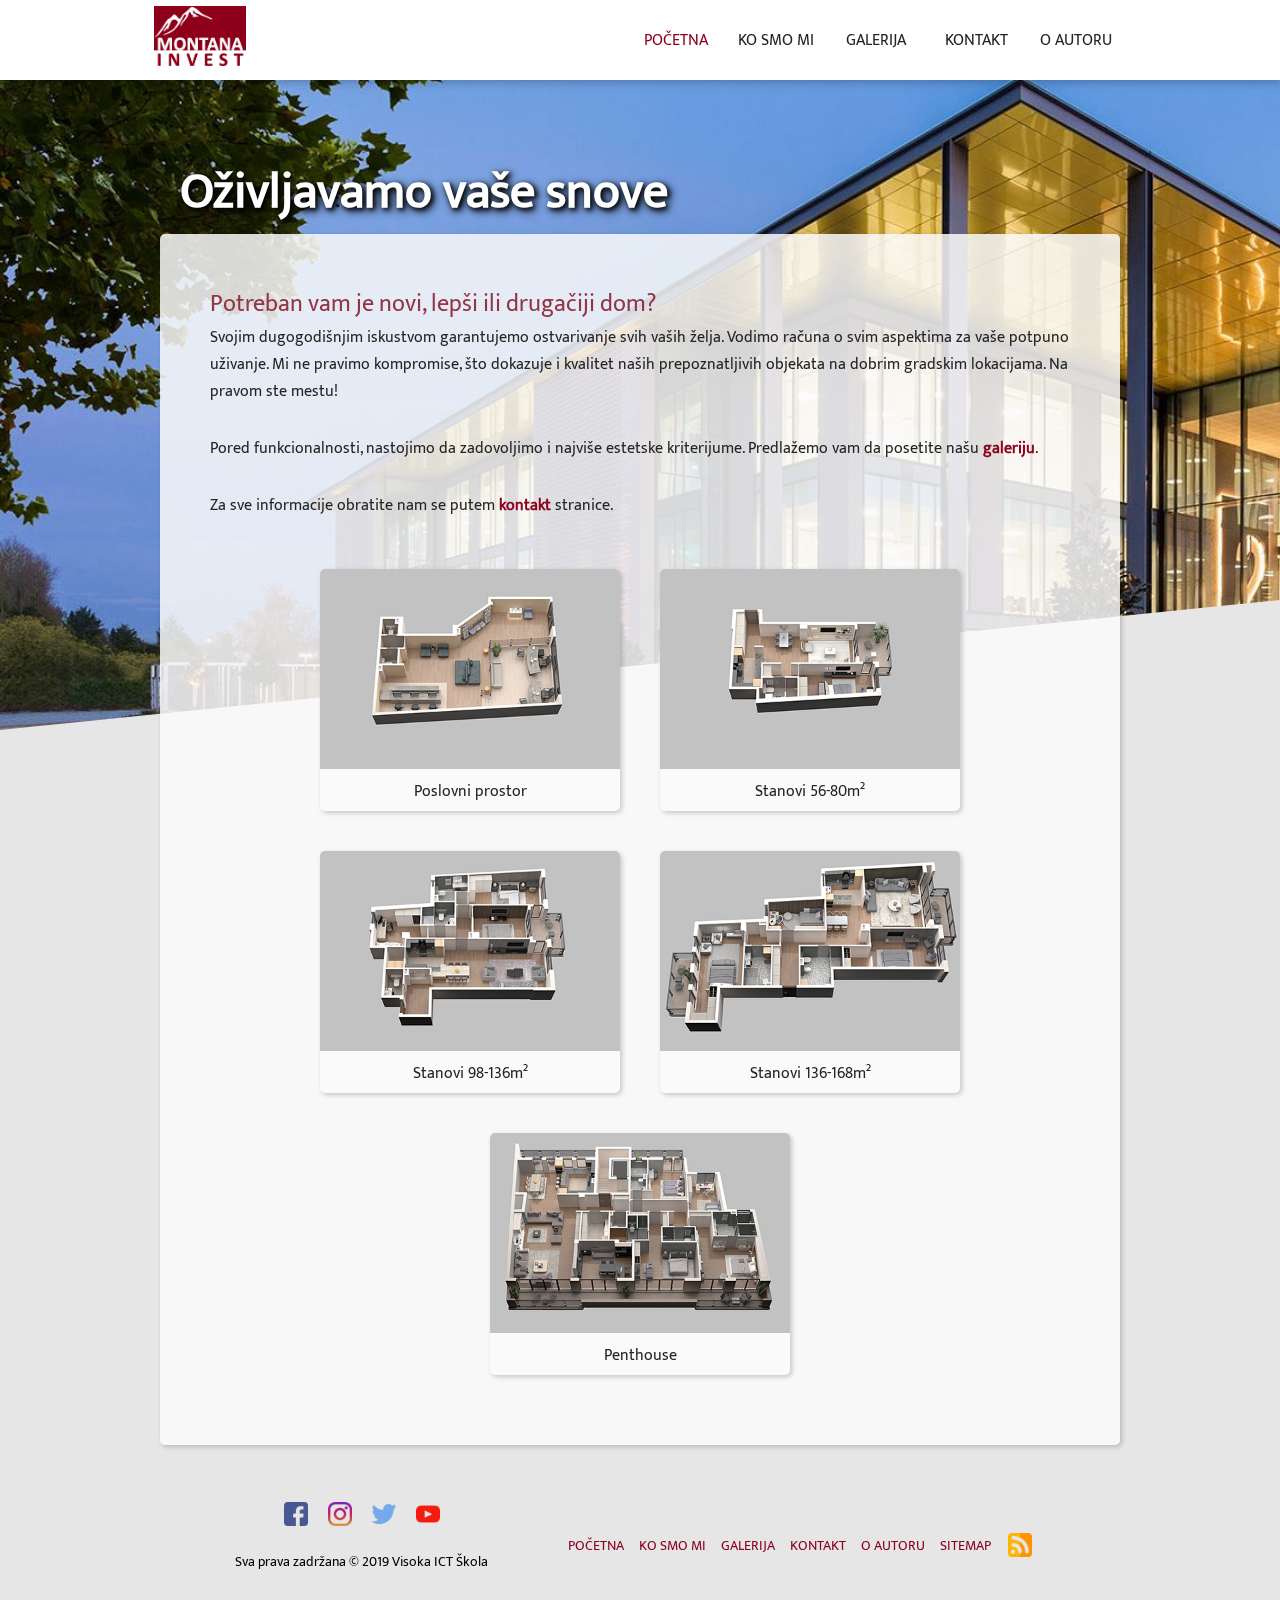
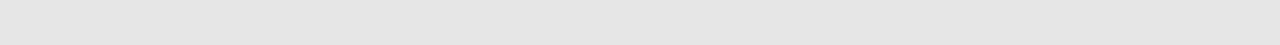
==== commit faed4553: "FINAL" ====
--- a/index.html
+++ b/index.html
@@ -161,10 +161,10 @@
 						<a href="author.html">
 							<li>O AUTORU</li>
 						</a>
-						<a href="sitemap.xml">
+						<a href="sitemap.xml" target="_blank">
 							<li>SITEMAP</li>
 						</a>
-						<a href="rss.xml">
+						<a href="rss.xml" target="_blank">
 							<li><img src="img/rss.png" alt="rss"/></li>
 						</a>
 					</ul>
--- a/css/style.css
+++ b/css/style.css
@@ -15,7 +15,7 @@
 	list-style-type: none;
 }
 body {
-	background-color: #e2e2e2;
+	background-color: #e6e6e6;
 }
 h2 {
 	color: #943444;
@@ -111,13 +111,23 @@
 }
 .bg {
 	position: absolute;
-	height: 600px;
+	height: 650px;
 	width: 100%;
 	z-index: -1;
 	clip-path: polygon(0 0, 100% 0, 100% 80%, 0 100%);
 	background-attachment: fixed;
 	background-repeat: no-repeat;
 	background-size: cover;
+	animation: pozadina 0.7s;
+}
+@keyframes pozadina {
+	0% {
+		filter: brightness(50%);
+	}
+
+	100% {
+		filter: none;
+	}
 }
 .bg.home{
 	background-image: url("../img/home.jpg");
@@ -139,6 +149,7 @@
 	top: 70px;
 	width: 75%;
 	margin: 0px auto;
+	will-change: transform, filter;
 	animation: animacija 0.6s ease-in-out;
 }
 @keyframes animacija{
@@ -146,25 +157,28 @@
 			transform: scale(0.9,0.9);	
 			filter: opacity(60%) brightness(80%);
 		
-		}
+	}
 	75% {
 		transform: scale(1.02,1.02);
 	}
 	100% {  
 			transform: scale(1,1);
 			filter: none;
-		}
+	}
+}
+.smanjeni {
+	width: 65%;
 }
 /* SADRZAJ */
 .content {
-	background: rgba(250,250,250,0.8);
+	background: rgba(250,250,250,0.85);
 	width: 100%;
 	min-height: 500px;
 	border-radius: 5px;
 	padding: 50px 0px;
 	box-shadow: 2px 2px 5px rgba(0,0,0,0.2);
 	box-sizing: border-box;
-}  
+} 
 .tekst {
 	padding: 0px 50px;
 }
@@ -247,11 +261,10 @@
 }
 /* SADRZAJ KONTAKT */
 .kontakt {
-	padding: 0px 100px;
-	display: flex;
-	flex-direction: row;
-	flex-wrap: wrap;
-	justify-content: space-between;
+	padding: 0px 30px;
+	display: flex;
+	flex-wrap: wrap;
+	justify-content: space-evenly;
 }
 .info {
 	margin-bottom: 40px;
@@ -269,6 +282,9 @@
 	margin-top: 30px;
 	border-radius: 5px;
 	width: 300px;
+}
+.forma {
+	margin-left: 20px;
 }
 .forma table {
 	font-size: 12px;
@@ -321,7 +337,7 @@
 }
 /* SADRZAJ AUTOR */
 .autor {
-	padding: 0px 50px;
+	padding: 0px 30px;
 	display: flex;
 	flex-wrap: wrap;
 	justify-content: space-around;
@@ -361,7 +377,7 @@
 	height: 200px;
 	padding: 20px 0px;
 	display: flex;
-	justify-content: space-between;
+	justify-content: space-evenly;
 	align-items: center;
 	flex-direction: row;
 	flex-wrap: wrap;
@@ -456,4 +472,7 @@
 	.okvir {
 		width: 1250px;
 	}
+	.smanjeni {
+		width: 1000px;
+	}
 }